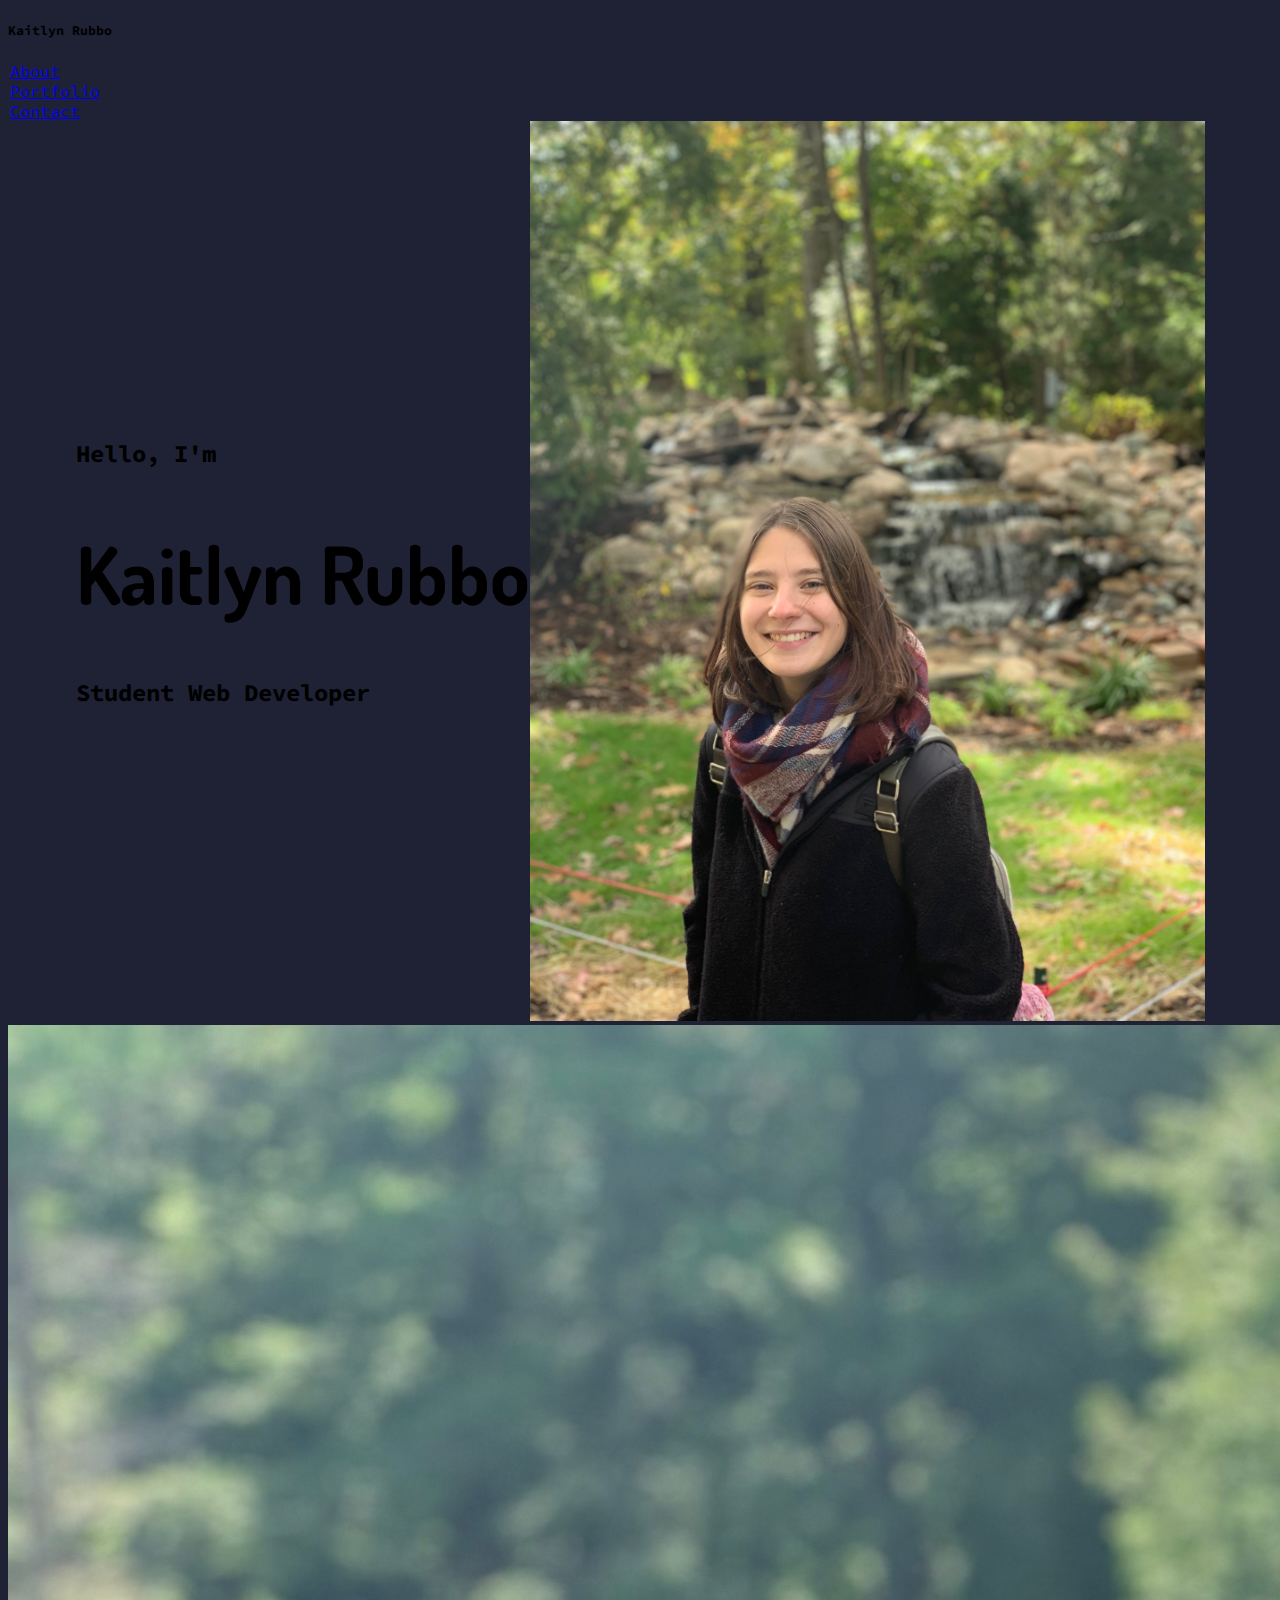
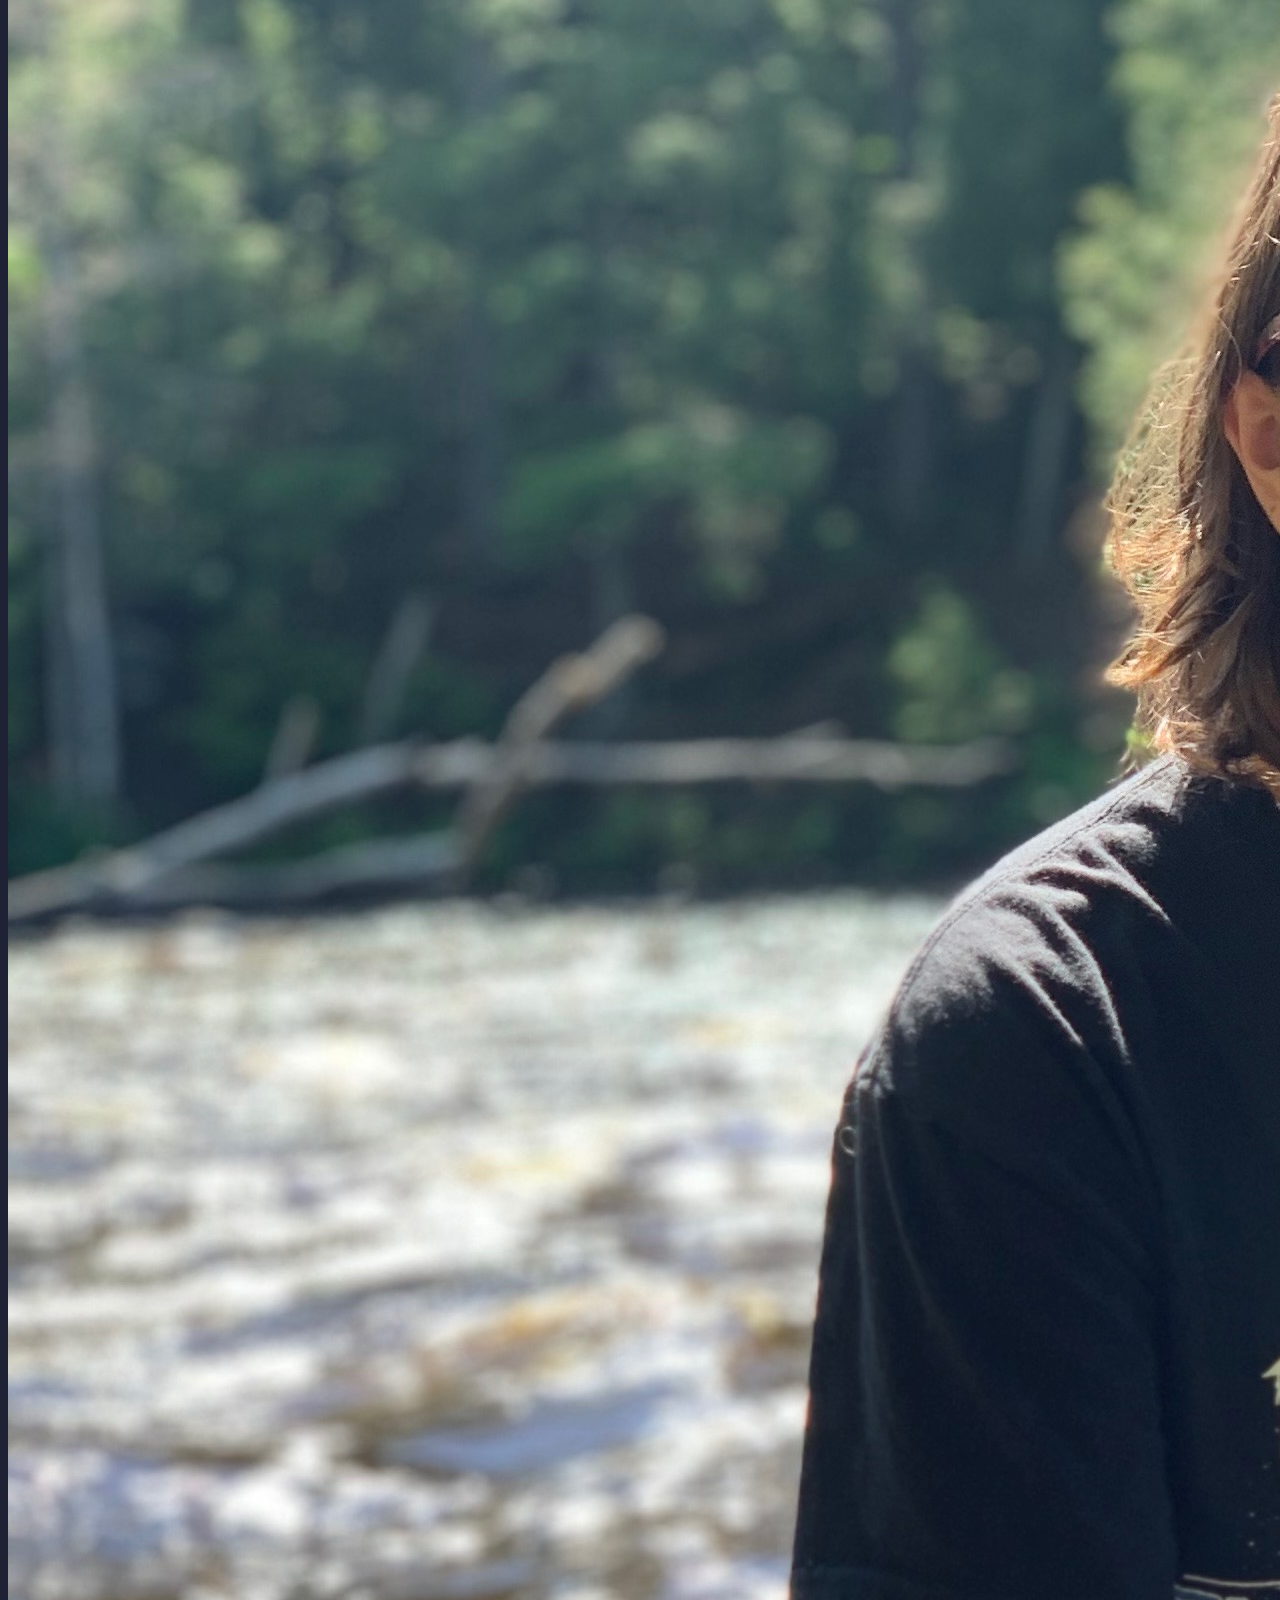
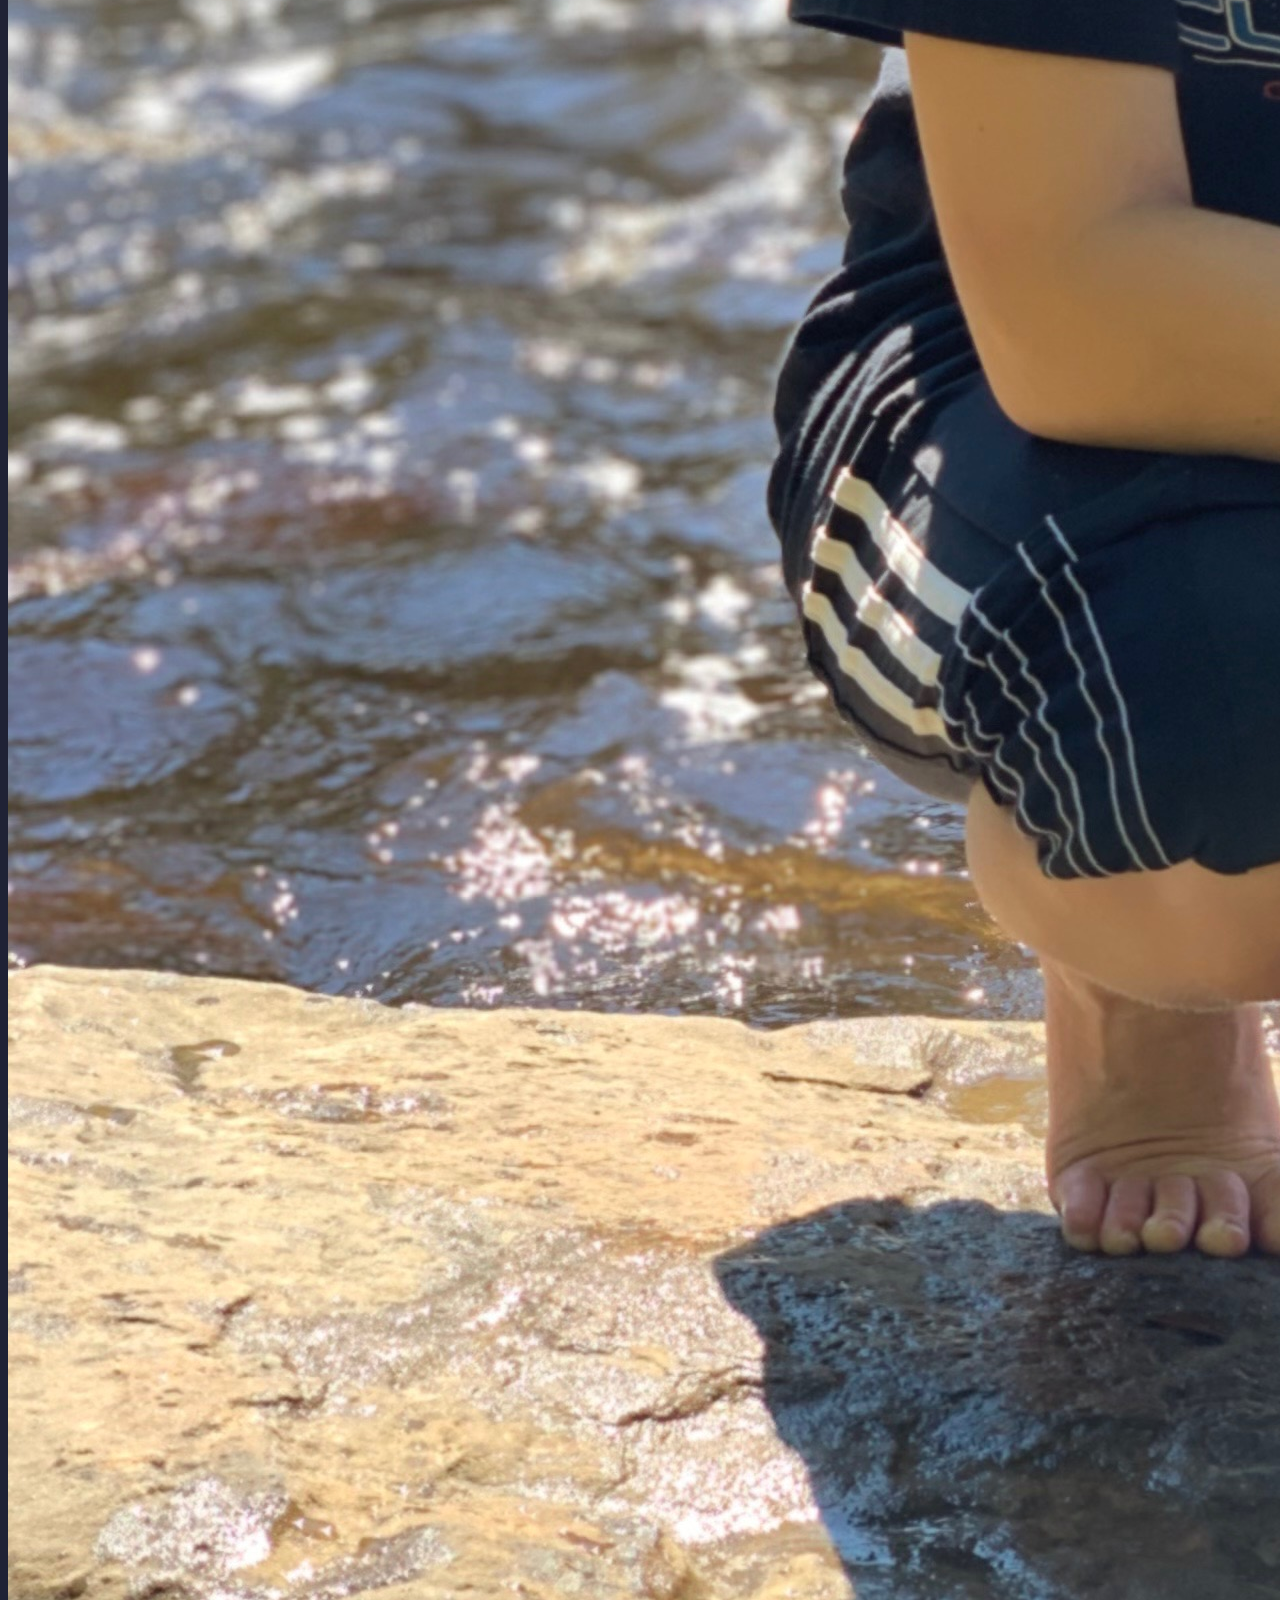
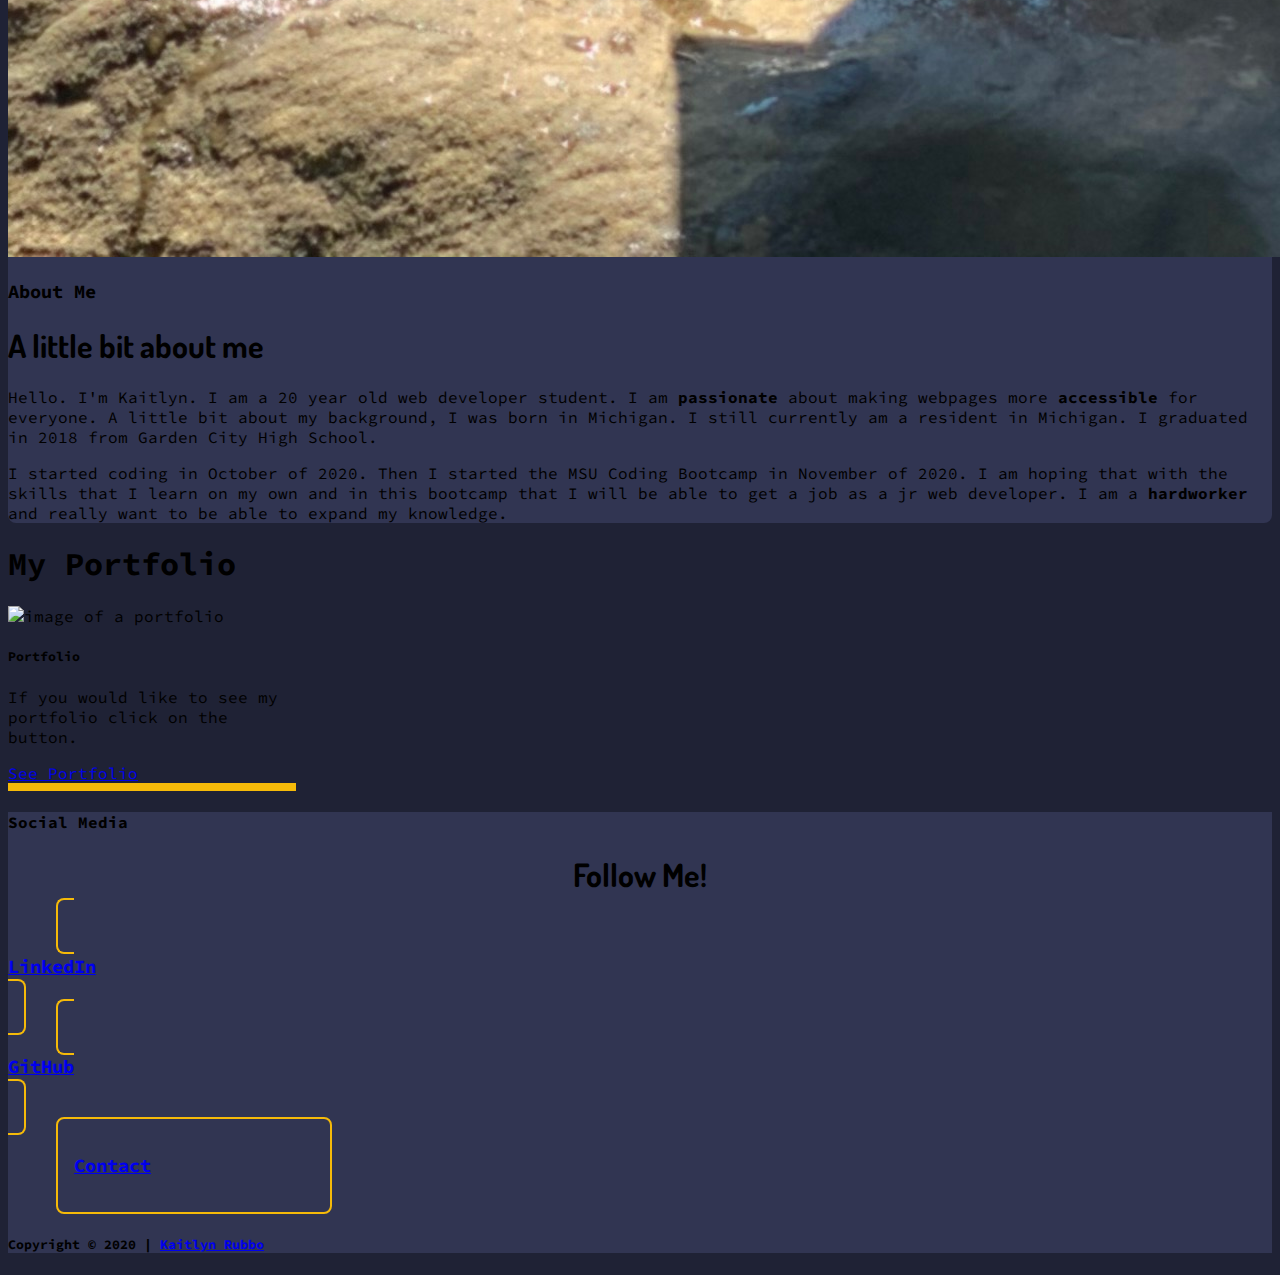
==== index.html @ 8f06d289 "adding files" ====
<!DOCTYPE html>
<html lang="en">

<head>
    <meta charset="UTF-8">
    <meta name="viewport" content="width=device-width, initial-scale=1.0">
    <!--Bootstrap-->
    <link rel="stylesheet" href="https://cdn.jsdelivr.net/npm/bootstrap@4.5.3/dist/css/bootstrap.min.css"
        integrity="sha384-TX8t27EcRE3e/ihU7zmQxVncDAy5uIKz4rEkgIXeMed4M0jlfIDPvg6uqKI2xXr2" crossorigin="anonymous">

    <!--Bootstrap Js-->
    <script src="https://code.jquery.com/jquery-3.5.1.slim.min.js"
        integrity="sha384-DfXdz2htPH0lsSSs5nCTpuj/zy4C+OGpamoFVy38MVBnE+IbbVYUew+OrCXaRkfj"
        crossorigin="anonymous"></script>
    <script src="https://cdn.jsdelivr.net/npm/popper.js@1.16.1/dist/umd/popper.min.js"
        integrity="sha384-9/reFTGAW83EW2RDu2S0VKaIzap3H66lZH81PoYlFhbGU+6BZp6G7niu735Sk7lN"
        crossorigin="anonymous"></script>
    <script src="https://cdn.jsdelivr.net/npm/bootstrap@4.5.3/dist/js/bootstrap.min.js"
        integrity="sha384-w1Q4orYjBQndcko6MimVbzY0tgp4pWB4lZ7lr30WKz0vr/aWKhXdBNmNb5D92v7s"
        crossorigin="anonymous"></script>

    <!--My CSS-->
    <link rel="stylesheet" href="index.css" />

    <!--Font Awesome-->
    <script src="https://kit.fontawesome.com/2962aa9add.js" crossorigin="anonymous"></script>

    <!--Google Fonts-->
    <link rel="preconnect" href="https://fonts.gstatic.com">
    <link href="https://fonts.googleapis.com/css2?family=Dosis&family=Source+Code+Pro:wght@300&display=swap"
        rel="stylesheet">

    <title> Kaitlyn Rubbo's Portfolio | Student Web Developer</title>
</head>

<body>
    <div class="container pt-3">
        <div class="row">
            <div class="col-6 d-flex justify-content-start align-items-center">
                <i class="fas fa-code fa-2x text-warning pb-3"></i>
                <h5 class="text-white d-inline pl-2">Kaitlyn Rubbo</h5>
            </div>
            <div class="col-6 pt-2">
                <div class="row">
                    <div class="col-3">
                        <a href="#about" class="text-white navigation-link">About</a>
                    </div>
                    <div class="col-3">
                        <a href="#portfolio" class="text-white navigation-link">Portfolio</a>
                    </div>
                    <div class="col-3">
                        <a href="#contact" class="text-white navigation-link">Contact</a>
                    </div>
                </div>
            </div>
        </div>
    </div>

    <div class="container main-container">
        <div class="row main_row">
            <div class="col-6">
                <h2 class="text-white">Hello, I'm</h2>
                <h1 class="text-warning m-heading">Kaitlyn Rubbo</h2>
                    <h2 class="text-white">Student Web Developer</h2>
            </div>
            <div class="col-6">
                <img src="IMG_2730.png.JPG" alt="A picture of Kaitlyn Rubbo">
            </div>
        </div>
    </div>

    <div id="about" class="container p-5">
        <div class="row">
            <div class="col-6">
                <img src="pic.png.JPG" class="img-fluid" alt="Another picture of Kaitlyn Rubbo">
            </div>
            <div class="col-6 pl-5 pt-5 pb-5 text-white">
                <h3 class="text-warning">About Me</h3>
                <h1 class="m-heading">A little bit about me</h1>
                <p>Hello. I'm Kaitlyn. I am a 20 year old web developer student. I am <b
                        class="text-warning">passionate</b> about making webpages more <b
                        class="text-warning">accessible</b> for everyone. A little
                    bit about my background, I was born in Michigan. I still currently am a resident in Michigan. I
                    graduated in 2018 from Garden City High School.</p>

                <p>I started coding in October of 2020. Then I started the MSU Coding Bootcamp in November of 2020. I am
                    hoping that with the
                    skills that I learn on my own and in this bootcamp that I will be able to get a job as a jr web
                    developer. I am a <b class="text-warning">hardworker</b> and really want to be able to expand my
                    knowledge.</p>
            </div>
        </div>
    </div>

    <div id="portfolio" class="container mt-3 pt-5">
        <h1 class="text-warning mb-3 pb-2">My Portfolio</h1>
        <div class="row">
            <div class="col-4 mb-5">
                <div class="card" style="width: 18rem;">
                    <img src="https://cdn3.careeraddict.com/uploads/article/3999/user-1704890-2017-01-30-16-47-15.jpg"
                        class="card-img-top p-2" alt="image of a portfolio">
                    <div class="card-body">
                        <h5 class="card-title">Portfolio</h5>
                        <p class="card-text">If you would like to see my portfolio click on the button.</p>
                        <a href="./portfolio.html" target="_blank" class="btn btn-warning">See Portfolio</a>
                    </div>
                </div>
            </div>
        </div>
    </div>

    <div id="contact" class="container-fluid p-4">
        <div class="container text-white">
            <h4 class="text-warning">Social Media</h4>
            <h1 class="m-heading align">Follow Me!</h1>
            <div class="row pt-5">
                <div> <a class="col-3 media_link btn" href="https://www.linkedin.com/in/kaitlyn-rubbo-75999515b/"
                        target="_blank">
                        <div class="row">
                            <div class="col-6 d-flex justify-content-start">
                                <h3 class="pt-2 m-0 text-white">LinkedIn</h3>
                            </div>
                            <div class="col-6 d-flex justify-content-end align-items-center">
                                <i class="fab fa-linkedin-in fa-2x text-secondary"></i>
                            </div>
                        </div>
                    </a>
                </div>
                <div> <a class="col-3 media_link btn" href="https://github.com/rubbokate?tab=repositories"
                        target="_blank">
                        <div class="row">
                            <div class="col-6 d-flex justify-content-start">
                                <h3 class="pt-2 m-0 text-white">GitHub</h3>
                            </div>
                            <div class="col-6 d-flex justify-content-end align-items-center">
                                <i class="fab fa-github fa-2x text-secondary"></i>
                            </div>
                        </div>
                    </a>
                </div>
                <div class="col-3 media_link btn-warning btn"> <a href="./contact.html">
                        <div class="row">
                            <div class="col-6 d-flex justify-content-start">
                                <h3 class="pt-2 m-0 text-dark">Contact</h3>
                            </div>
                            <div class="col-6 d-flex justify-content-end align-items-center">
                                <i class="fas fa-envelope fa-2x text-secondary"></i>
                            </div>
                        </div>
                    </a>
                </div>
            </div>
        </div>
        <footer>
            <div class="container text-muted text-center py-3 mt-5">
                <h5>Copyright &copy; 2020 | <a href="#" class="text-white">Kaitlyn Rubbo</a></h5>
            </div>
        </footer>
</body>

</html>
---- index.css ----
html{
        scroll-behavior: smooth;
    }
    
    body{
    background:#1f2235;
    font-family: 'Source Code Pro', monospace;
}
/*main heading font*/
.m-heading{
    font-family: 'Dosis', sans-serif;
}

.navigation-link{
    border: 2px solid transparent;
}

.navigation-link:hover{
    text-decoration: none;
    border-bottom: 2px solid #f5ba09;
    transition: 0.5s ease;
}

.main-container{
    min-height: 100vh;
}

.main_row{
display: flex;
justify-content: center;
align-items: center;
}

.main_row h1{
    font-size: 5rem;
}

.main_row img{
    width: auto;
    height: 100vh;
}

#about{
    background: #313552;
    border-radius: 0.5rem;
}

.card{
    border-bottom: 8px solid #f5ba09 ;
}

#contact{
    background: #313552;
}
.media_link{
padding: 1rem;
max-width: 15rem;
margin-left: 3rem;
border: 2px solid #f5ba09;
border-radius: 0.5rem;
margin-right: 3rem;
}

.align{
    text-align: center;
}

.wrapper{
    text-align: center;
}

.button{
    position: absolute;
    top: 50%;
}
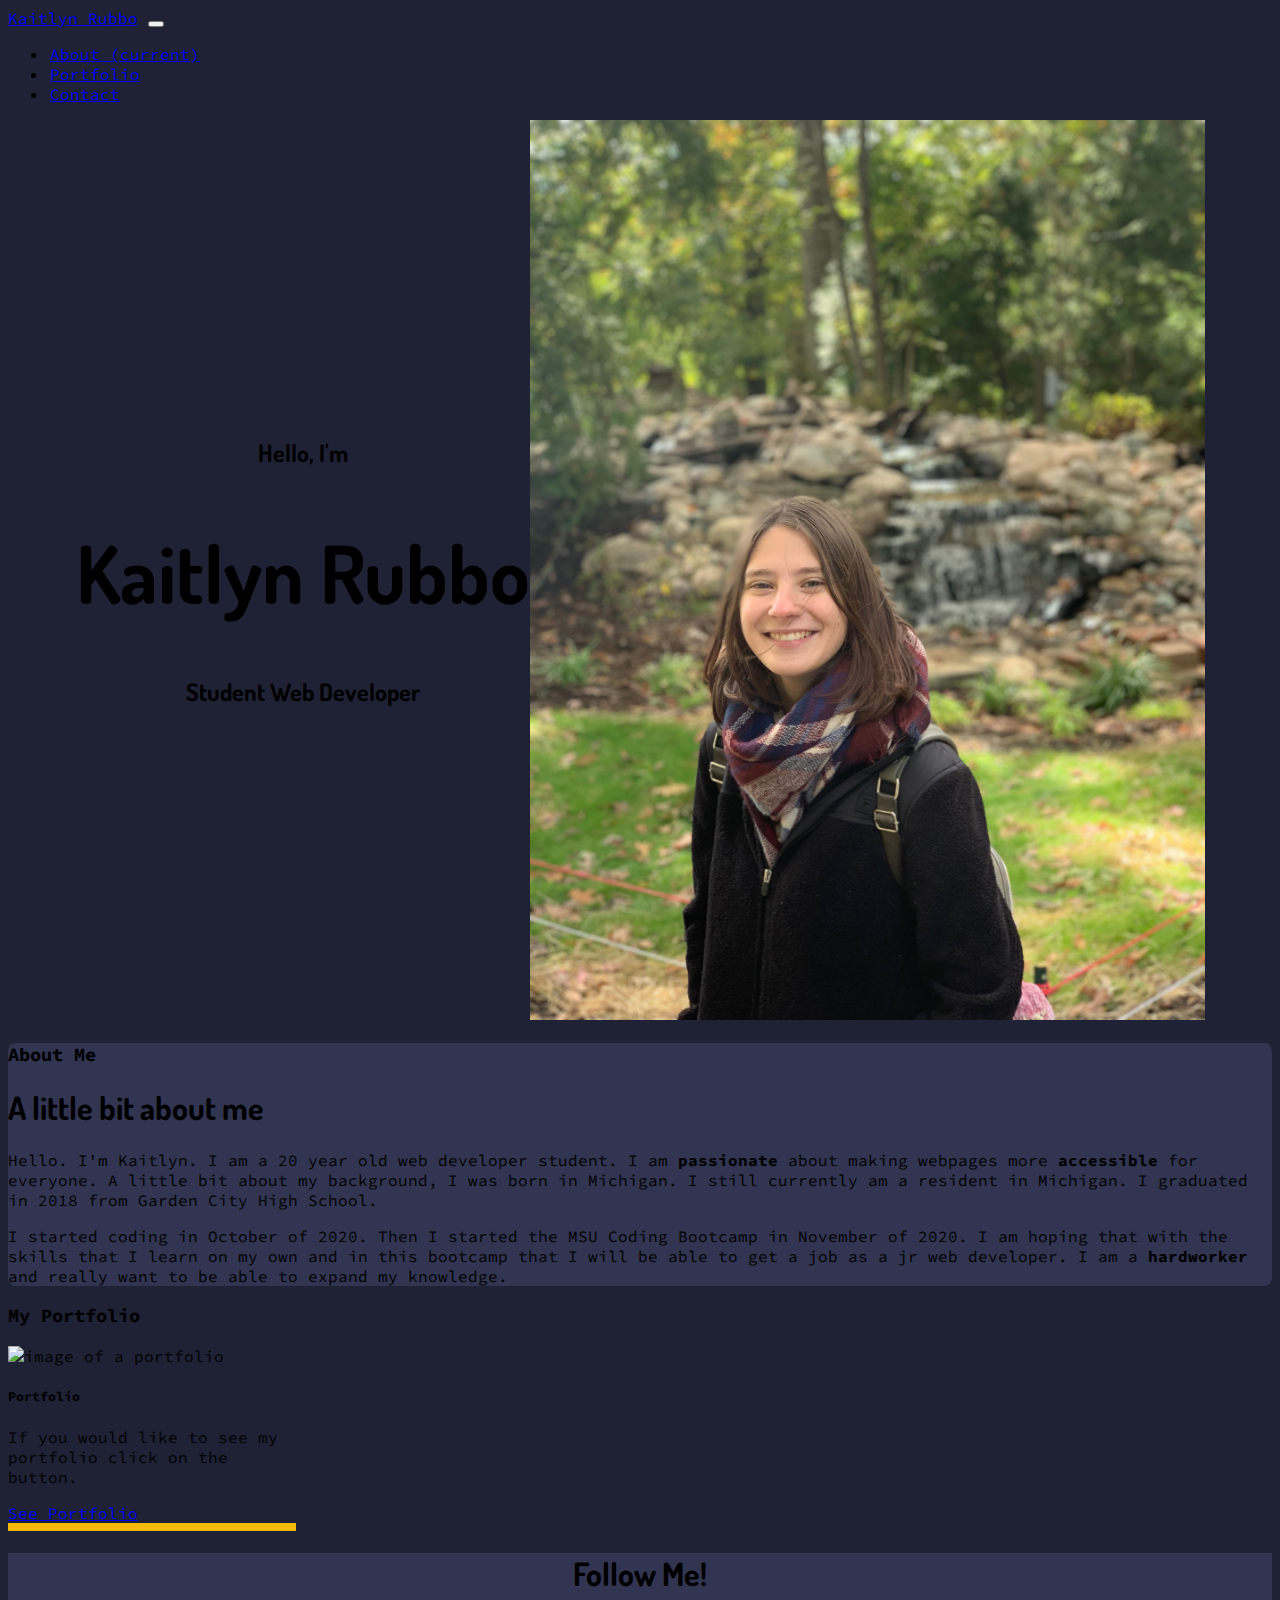
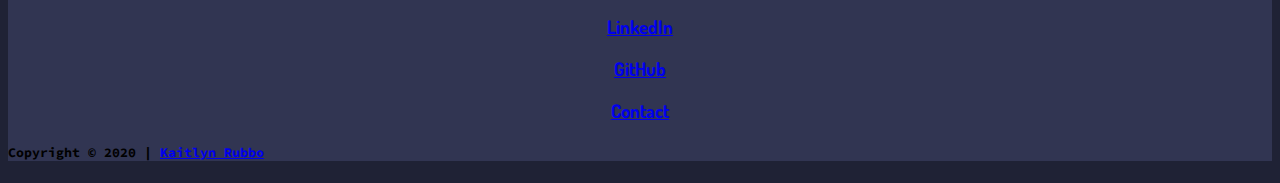
==== commit c7dfe653: "Update index.html" ====
--- a/index.html
+++ b/index.html
@@ -34,128 +34,117 @@
 </head>
 
 <body>
-    <div class="container pt-3">
-        <div class="row">
-            <div class="col-6 d-flex justify-content-start align-items-center">
-                <i class="fas fa-code fa-2x text-warning pb-3"></i>
-                <h5 class="text-white d-inline pl-2">Kaitlyn Rubbo</h5>
+<nav id="nav" class="navbar navbar-expand-lg navbar-light bg-#1f2235 d-flex justify-content-start align-items-centerc">
+    <i class="fas fa-code fa-2x text-warning"></i>
+    <a class="navbar-brand text-white d-inline pl-3" href="#">Kaitlyn Rubbo</a>
+    <button class="navbar-toggler" type="button" data-toggle="collapse" data-target="#navbarSupportedContent"
+        aria-controls="navbarSupportedContent" aria-expanded="false" aria-label="Toggle navigation">
+        <span class="navbar-toggler-icon"></span>
+    </button>
+
+    <div class="collapse navbar-collapse" id="navbarSupportedContent">
+        <ul class="navbar-nav ml-auto">
+            <li class="nav-item active">
+                <a class="nav-link text-white navigation-link" href="#about">About <span
+                        class="sr-only">(current)</span></a>
+            </li>
+            <li class="nav-item">
+                <a class="nav-link text-white navigation-link" href="#portfolio">Portfolio</a>
+            </li>
+            <li class="nav-item">
+                <a class="nav-link text-white navigation-link" href="#contact">Contact</a>
+            </li>
+        </ul>
+    </div>
+</nav>
+
+
+    <div class="container pt-2">
+        <div class="row main_row">
+            <div class="m-heading align">
+                <h2 class="text-white">Hello, I'm</h2>
+                <h1 class="text-warning m-heading">Kaitlyn Rubbo</h1>
+                <h2 class="text-white">Student Web Developer</h2>
             </div>
-            <div class="col-6 pt-2">
-                <div class="row">
-                    <div class="col-3">
-                        <a href="#about" class="text-white navigation-link">About</a>
-                    </div>
-                    <div class="col-3">
-                        <a href="#portfolio" class="text-white navigation-link">Portfolio</a>
-                    </div>
-                    <div class="col-3">
-                        <a href="#contact" class="text-white navigation-link">Contact</a>
-                    </div>
+            <div>
+                <img id="main_image" src="IMG_2730.png.JPG" class="img-fluid" alt="A picture of Kaitlyn Rubbo">
+            </div>
+        </div>
+    </div>
+
+    <div id="about" class="container pb-2">
+        <div class=" text-white">
+            <h3 class="text-warning">About Me</h3>
+            <h1 class="m-heading">A little bit about me</h1>
+            <p>Hello. I'm Kaitlyn. I am a 20 year old web developer student. I am <b class="text-warning">passionate</b>
+                about making webpages more <b class="text-warning">accessible</b> for everyone. A little
+                bit about my background, I was born in Michigan. I still currently am a resident in Michigan. I
+                graduated in 2018 from Garden City High School.</p>
+
+            <p>I started coding in October of 2020. Then I started the MSU Coding Bootcamp in November of 2020. I am
+                hoping that with the
+                skills that I learn on my own and in this bootcamp that I will be able to get a job as a jr web
+                developer. I am a <b class="text-warning">hardworker</b> and really want to be able to expand my
+                knowledge.</p>
+        </div>
+    </div>
+
+    <div id="portfolio" class="container pt-3 pb-3">
+        <h3 class="text-warning">My Portfolio</h3>
+        <div>
+            <div class="card" style="width: 18rem;">
+                <img src="https://cdn3.careeraddict.com/uploads/article/3999/user-1704890-2017-01-30-16-47-15.jpg"
+                    class="card-img-top p-2" alt="image of a portfolio">
+                <div class="card-body">
+                    <h5 class="card-title">Portfolio</h5>
+                    <p class="card-text">If you would like to see my portfolio click on the button.</p>
+                    <a href="./portfolio.html" target="_blank" class="btn btn-warning">See Portfolio</a>
                 </div>
             </div>
         </div>
     </div>
 
-    <div class="container main-container">
-        <div class="row main_row">
-            <div class="col-6">
-                <h2 class="text-white">Hello, I'm</h2>
-                <h1 class="text-warning m-heading">Kaitlyn Rubbo</h2>
-                    <h2 class="text-white">Student Web Developer</h2>
-            </div>
-            <div class="col-6">
-                <img src="IMG_2730.png.JPG" alt="A picture of Kaitlyn Rubbo">
-            </div>
-        </div>
-    </div>
+    <div id="contact" class="text-white container-fluid">
+        <h1 class="m-heading align">Follow Me!</h1>
 
-    <div id="about" class="container p-5">
-        <div class="row">
-            <div class="col-6">
-                <img src="pic.png.JPG" class="img-fluid" alt="Another picture of Kaitlyn Rubbo">
-            </div>
-            <div class="col-6 pl-5 pt-5 pb-5 text-white">
-                <h3 class="text-warning">About Me</h3>
-                <h1 class="m-heading">A little bit about me</h1>
-                <p>Hello. I'm Kaitlyn. I am a 20 year old web developer student. I am <b
-                        class="text-warning">passionate</b> about making webpages more <b
-                        class="text-warning">accessible</b> for everyone. A little
-                    bit about my background, I was born in Michigan. I still currently am a resident in Michigan. I
-                    graduated in 2018 from Garden City High School.</p>
-
-                <p>I started coding in October of 2020. Then I started the MSU Coding Bootcamp in November of 2020. I am
-                    hoping that with the
-                    skills that I learn on my own and in this bootcamp that I will be able to get a job as a jr web
-                    developer. I am a <b class="text-warning">hardworker</b> and really want to be able to expand my
-                    knowledge.</p>
-            </div>
-        </div>
-    </div>
-
-    <div id="portfolio" class="container mt-3 pt-5">
-        <h1 class="text-warning mb-3 pb-2">My Portfolio</h1>
-        <div class="row">
-            <div class="col-4 mb-5">
-                <div class="card" style="width: 18rem;">
-                    <img src="https://cdn3.careeraddict.com/uploads/article/3999/user-1704890-2017-01-30-16-47-15.jpg"
-                        class="card-img-top p-2" alt="image of a portfolio">
-                    <div class="card-body">
-                        <h5 class="card-title">Portfolio</h5>
-                        <p class="card-text">If you would like to see my portfolio click on the button.</p>
-                        <a href="./portfolio.html" target="_blank" class="btn btn-warning">See Portfolio</a>
+        <div class="m-heading align">
+            <a class="linkedin_link btn" href="https://www.linkedin.com/in/kaitlyn-rubbo-75999515b/" target="_blank">
+                <div class="row">
+                    <div class="pl-3 pt-1">
+                        <i class="fab fa-linkedin-in fa-2x text-secondary"></i>
+                    </div>
+                    <div class="pl-3">
+                        <h3 class="pt-1 text-white">LinkedIn</h3>
                     </div>
                 </div>
-            </div>
-        </div>
-    </div>
-
-    <div id="contact" class="container-fluid p-4">
-        <div class="container text-white">
-            <h4 class="text-warning">Social Media</h4>
-            <h1 class="m-heading align">Follow Me!</h1>
-            <div class="row pt-5">
-                <div> <a class="col-3 media_link btn" href="https://www.linkedin.com/in/kaitlyn-rubbo-75999515b/"
-                        target="_blank">
-                        <div class="row">
-                            <div class="col-6 d-flex justify-content-start">
-                                <h3 class="pt-2 m-0 text-white">LinkedIn</h3>
-                            </div>
-                            <div class="col-6 d-flex justify-content-end align-items-center">
-                                <i class="fab fa-linkedin-in fa-2x text-secondary"></i>
-                            </div>
-                        </div>
-                    </a>
+            </a>
+            <a class="github_link btn" href="https://github.com/rubbokate?tab=repositories" target="_blank">
+                <div class="row">
+                    <div class="pl-3 pt-1">
+                        <i class="fab fa-github fa-2x text-secondary"></i>
+                    </div>
+                    <div class="pl-3">
+                        <h3 class="pt-1 text-white">GitHub</h3>
+                    </div>
                 </div>
-                <div> <a class="col-3 media_link btn" href="https://github.com/rubbokate?tab=repositories"
-                        target="_blank">
-                        <div class="row">
-                            <div class="col-6 d-flex justify-content-start">
-                                <h3 class="pt-2 m-0 text-white">GitHub</h3>
-                            </div>
-                            <div class="col-6 d-flex justify-content-end align-items-center">
-                                <i class="fab fa-github fa-2x text-secondary"></i>
-                            </div>
-                        </div>
-                    </a>
+            </a>
+            <a class="contact_link btn-warning btn" href="./contact.html" target="blank">
+                <div class="row">
+                    <div class="pl-3 pt-1">
+                        <i class="fas fa-envelope fa-2x text-secondary"></i>
+                    </div>
+                    <div class="pl-3">
+                        <h3 class="pt-1 text-dark">Contact</h3>
+                    </div>
                 </div>
-                <div class="col-3 media_link btn-warning btn"> <a href="./contact.html">
-                        <div class="row">
-                            <div class="col-6 d-flex justify-content-start">
-                                <h3 class="pt-2 m-0 text-dark">Contact</h3>
-                            </div>
-                            <div class="col-6 d-flex justify-content-end align-items-center">
-                                <i class="fas fa-envelope fa-2x text-secondary"></i>
-                            </div>
-                        </div>
-                    </a>
-                </div>
-            </div>
+            </a>
         </div>
         <footer>
-            <div class="container text-muted text-center py-3 mt-5">
+            <div class="container text-muted text-center pt-4">
                 <h5>Copyright &copy; 2020 | <a href="#" class="text-white">Kaitlyn Rubbo</a></h5>
             </div>
         </footer>
+    </div>
 </body>
 
-</html>+</html>
--- a/index.css
+++ b/index.css
@@ -72,4 +72,14 @@
 .button{
     position: absolute;
     top: 50%;
-}+}
+
+.sec-container{
+    border: 2px solid #f5ba09;
+    margin-right: 1rem;
+}
+
+.third-container{
+    border: 2px solid #f5ba09;
+    margin-left: 1rem;
+}
